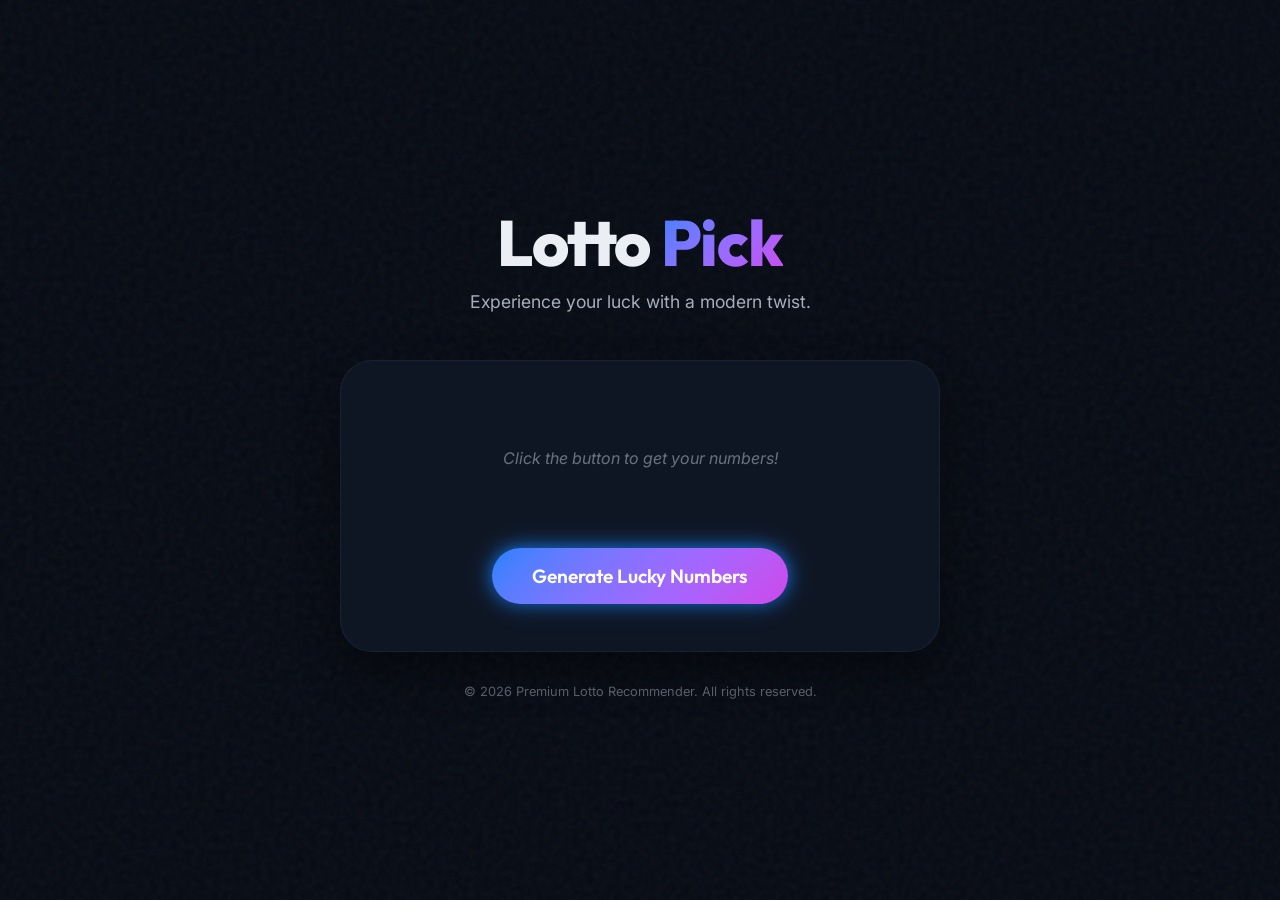
==== index.html @ a2f3691b "feat: implement premium lotto recommender with modern UI and web components" ====
<!DOCTYPE html>
<html lang="en">
<head>
  <meta charset="UTF-8">
  <meta name="viewport" content="width=device-width, initial-scale=1.0">
  <title>Premium Lotto Recommender</title>
  <link rel="stylesheet" href="style.css">
  <link rel="preconnect" href="https://fonts.googleapis.com">
  <link rel="preconnect" href="https://fonts.gstatic.com" crossorigin>
  <link href="https://fonts.googleapis.com/css2?family=Inter:wght@400;700&family=Outfit:wght@600;800&display=swap" rel="stylesheet">
</head>
<body>
  <div class="background-texture"></div>
  <main class="container">
    <header>
      <h1>Lotto <span class="highlight">Pick</span></h1>
      <p class="subtitle">Experience your luck with a modern twist.</p>
    </header>

    <section class="card">
      <div id="ball-display" class="ball-container">
        <!-- Lotto balls will be generated here -->
        <div class="placeholder">Click the button to get your numbers!</div>
      </div>
      
      <div class="actions">
        <button id="generate-btn" class="glow-button">Generate Lucky Numbers</button>
      </div>
    </section>

    <footer>
      <p>&copy; 2026 Premium Lotto Recommender. All rights reserved.</p>
    </footer>
  </main>
  <script type="module" src="main.js"></script>
</body>
</html>
---- style.css ----
:root {
  --primary-color: oklch(0.65 0.25 260);
  --secondary-color: oklch(0.65 0.25 320);
  --accent-color: oklch(0.85 0.15 150);
  --bg-color: oklch(0.15 0.02 260);
  --card-bg: oklch(0.2 0.03 260);
  --text-primary: oklch(0.95 0.01 260);
  --text-secondary: oklch(0.75 0.02 260);
  --shadow-color: rgba(0, 0, 0, 0.4);
  --font-main: 'Inter', system-ui, sans-serif;
  --font-heading: 'Outfit', sans-serif;
}

* {
  box-sizing: border-box;
  margin: 0;
  padding: 0;
}

body {
  font-family: var(--font-main);
  background-color: var(--bg-color);
  color: var(--text-primary);
  min-height: 100vh;
  display: flex;
  justify-content: center;
  align-items: center;
  overflow-x: hidden;
  position: relative;
}

.background-texture {
  position: fixed;
  top: 0;
  left: 0;
  width: 100%;
  height: 100%;
  z-index: -1;
  opacity: 0.05;
  background-image: url("data:image/svg+xml,%3Csvg viewBox='0 0 200 200' xmlns='http://www.w3.org/2000/svg'%3E%3Cfilter id='noiseFilter'%3E%3CfeTurbulence type='fractalNoise' baseFrequency='0.65' numOctaves='3' stitchTiles='stitch'/%3E%3C/filter%3E%3Crect width='100%25' height='100%25' filter='url(%23noiseFilter)'/%3E%3C/svg%3E");
  pointer-events: none;
}

.container {
  max-width: 600px;
  width: 90%;
  text-align: center;
  z-index: 1;
  padding: 2rem 0;
}

header h1 {
  font-family: var(--font-heading);
  font-size: clamp(2.5rem, 8vw, 4rem);
  font-weight: 800;
  margin-bottom: 0.5rem;
  letter-spacing: -0.02em;
}

header .highlight {
  background: linear-gradient(135deg, var(--primary-color), var(--secondary-color));
  -webkit-background-clip: text;
  -webkit-text-fill-color: transparent;
}

.subtitle {
  color: var(--text-secondary);
  font-size: 1.1rem;
  margin-bottom: 3rem;
}

.card {
  background-color: var(--card-bg);
  border-radius: 2rem;
  padding: 3rem 2rem;
  box-shadow: 0 20px 40px var(--shadow-color), 
              0 0 0 1px rgba(255, 255, 255, 0.05) inset;
  transition: transform 0.3s ease;
  margin-bottom: 2rem;
}

.card:hover {
  transform: translateY(-5px);
}

.ball-container {
  display: flex;
  flex-wrap: wrap;
  justify-content: center;
  gap: 1rem;
  min-height: 100px;
  align-items: center;
  margin-bottom: 2.5rem;
}

.placeholder {
  color: var(--text-secondary);
  font-style: italic;
  opacity: 0.6;
}

.glow-button {
  background: linear-gradient(135deg, var(--primary-color), var(--secondary-color));
  color: white;
  border: none;
  padding: 1rem 2.5rem;
  font-family: var(--font-heading);
  font-size: 1.2rem;
  font-weight: 600;
  border-radius: 100px;
  cursor: pointer;
  transition: all 0.3s cubic-bezier(0.175, 0.885, 0.32, 1.275);
  box-shadow: 0 10px 20px rgba(0, 0, 0, 0.2),
              0 0 20px var(--primary-color);
  position: relative;
  overflow: hidden;
}

.glow-button:hover {
  transform: scale(1.05);
  box-shadow: 0 15px 30px rgba(0, 0, 0, 0.3),
              0 0 30px var(--secondary-color);
}

.glow-button:active {
  transform: scale(0.95);
}

footer {
  font-size: 0.8rem;
  color: var(--text-secondary);
  opacity: 0.5;
}

/* Container query example */
@container (min-width: 400px) {
  .ball-container {
    gap: 1.5rem;
  }
}

/* Responsive adjustments */
@media (max-width: 480px) {
  .card {
    padding: 2rem 1rem;
  }
  
  .glow-button {
    padding: 0.8rem 1.5rem;
    font-size: 1rem;
  }
}
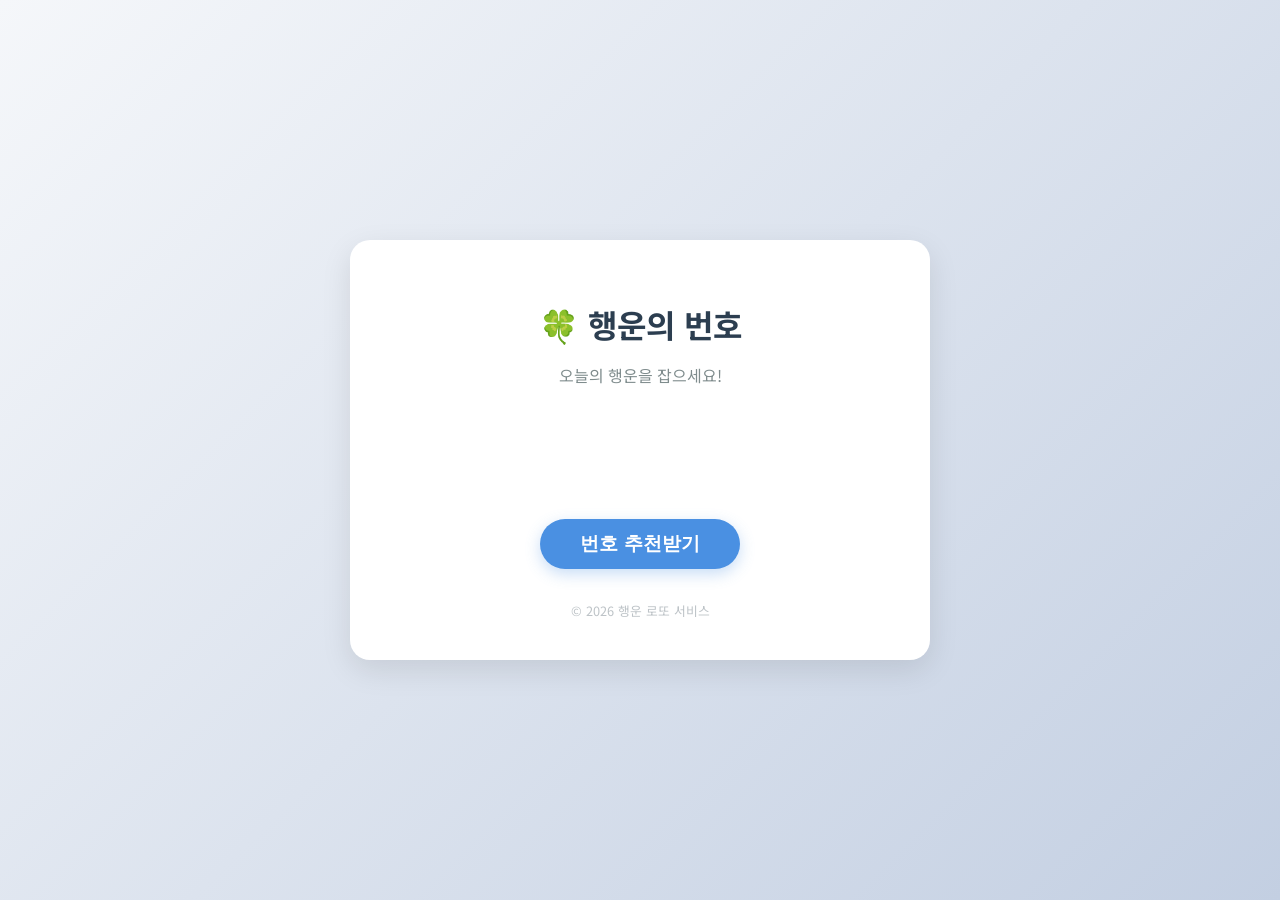
==== commit 492354bc: "Initial commit: Lotto number generator website" ====
--- a/index.html
+++ b/index.html
@@ -1,37 +1,206 @@
 <!DOCTYPE html>
-<html lang="en">
+<html lang="ko">
 <head>
-  <meta charset="UTF-8">
-  <meta name="viewport" content="width=device-width, initial-scale=1.0">
-  <title>Premium Lotto Recommender</title>
-  <link rel="stylesheet" href="style.css">
-  <link rel="preconnect" href="https://fonts.googleapis.com">
-  <link rel="preconnect" href="https://fonts.gstatic.com" crossorigin>
-  <link href="https://fonts.googleapis.com/css2?family=Inter:wght@400;700&family=Outfit:wght@600;800&display=swap" rel="stylesheet">
+    <meta charset="UTF-8">
+    <meta name="viewport" content="width=device-width, initial-scale=1.0">
+    <title>행운의 로또 번호 추천</title>
+    <style>
+        @import url('https://fonts.googleapis.com/css2?family=Noto+Sans+KR:wght@400;700&display=swap');
+
+        :root {
+            --primary-color: #4a90e2;
+            --bg-gradient: linear-gradient(135deg, #f5f7fa 0%, #c3cfe2 100%);
+            --ball-shadow: 0 4px 10px rgba(0,0,0,0.2);
+        }
+
+        body {
+            font-family: 'Noto Sans KR', sans-serif;
+            background: var(--bg-gradient);
+            min-height: 100vh;
+            display: flex;
+            justify-content: center;
+            align-items: center;
+            margin: 0;
+            color: #333;
+        }
+
+        .container {
+            background: white;
+            padding: 2.5rem;
+            border-radius: 20px;
+            box-shadow: 0 10px 30px rgba(0,0,0,0.1);
+            text-align: center;
+            max-width: 500px;
+            width: 90%;
+        }
+
+        h1 {
+            margin-bottom: 0.5rem;
+            color: #2c3e50;
+        }
+
+        p {
+            color: #7f8c8d;
+            margin-bottom: 2rem;
+        }
+
+        #result {
+            display: flex;
+            flex-direction: column;
+            gap: 20px;
+            margin-bottom: 2.5rem;
+            min-height: 60px;
+        }
+
+        .set-row {
+            display: flex;
+            justify-content: center;
+            gap: 10px;
+            padding: 10px;
+            background: #f8f9fa;
+            border-radius: 15px;
+            animation: slideIn 0.5s ease-out forwards;
+            opacity: 0;
+            transform: translateY(10px);
+        }
+
+        @keyframes slideIn {
+            to {
+                opacity: 1;
+                transform: translateY(0);
+            }
+        }
+
+        .ball {
+            width: 45px;
+            height: 45px;
+            border-radius: 50%;
+            display: flex;
+            justify-content: center;
+            align-items: center;
+            font-weight: bold;
+            font-size: 1.1rem;
+            color: white;
+            text-shadow: 1px 1px 2px rgba(0,0,0,0.3);
+            box-shadow: var(--ball-shadow);
+            animation: popIn 0.5s cubic-bezier(0.175, 0.885, 0.32, 1.275) forwards;
+            opacity: 0;
+            transform: scale(0.5);
+        }
+
+        @keyframes popIn {
+            to {
+                opacity: 1;
+                transform: scale(1);
+            }
+        }
+
+        /* 로또 공 색상 규칙 */
+        .color-yellow { background: #fbc400; } /* 1-10 */
+        .color-blue   { background: #69c8f2; } /* 11-20 */
+        .color-red    { background: #ff7272; } /* 21-30 */
+        .color-grey   { background: #aaaaaa; } /* 31-40 */
+        .color-green  { background: #b0d840; } /* 41-45 */
+
+        button {
+            background: var(--primary-color);
+            color: white;
+            border: none;
+            padding: 12px 40px;
+            font-size: 1.2rem;
+            font-weight: bold;
+            border-radius: 30px;
+            cursor: pointer;
+            transition: all 0.3s ease;
+            box-shadow: 0 5px 15px rgba(74, 144, 226, 0.3);
+        }
+
+        button:hover {
+            background: #357abd;
+            transform: translateY(-2px);
+            box-shadow: 0 8px 20px rgba(74, 144, 226, 0.4);
+        }
+
+        button:active {
+            transform: translateY(0);
+        }
+
+        .footer {
+            margin-top: 2rem;
+            font-size: 0.8rem;
+            color: #bdc3c7;
+        }
+    </style>
 </head>
 <body>
-  <div class="background-texture"></div>
-  <main class="container">
-    <header>
-      <h1>Lotto <span class="highlight">Pick</span></h1>
-      <p class="subtitle">Experience your luck with a modern twist.</p>
-    </header>
-
-    <section class="card">
-      <div id="ball-display" class="ball-container">
-        <!-- Lotto balls will be generated here -->
-        <div class="placeholder">Click the button to get your numbers!</div>
-      </div>
-      
-      <div class="actions">
-        <button id="generate-btn" class="glow-button">Generate Lucky Numbers</button>
-      </div>
-    </section>
-
-    <footer>
-      <p>&copy; 2026 Premium Lotto Recommender. All rights reserved.</p>
-    </footer>
-  </main>
-  <script type="module" src="main.js"></script>
+
+    <div class="container">
+        <h1>🍀 행운의 번호</h1>
+        <p>오늘의 행운을 잡으세요!</p>
+        
+        <div id="result">
+            <!-- 번호 공들이 여기에 생성됩니다 -->
+        </div>
+
+        <button id="generateBtn">번호 추천받기</button>
+
+        <div class="footer">
+            © 2026 행운 로또 서비스
+        </div>
+    </div>
+
+    <script>
+        const resultContainer = document.getElementById('result');
+        const generateBtn = document.getElementById('generateBtn');
+
+        function getBallColorClass(num) {
+            if (num <= 10) return 'color-yellow';
+            if (num <= 20) return 'color-blue';
+            if (num <= 30) return 'color-red';
+            if (num <= 40) return 'color-grey';
+            return 'color-green';
+        }
+
+        function generateSingleSet() {
+            const numbers = [];
+            while (numbers.length < 6) {
+                const randomNum = Math.floor(Math.random() * 45) + 1;
+                if (!numbers.includes(randomNum)) {
+                    numbers.push(randomNum);
+                }
+            }
+            return numbers.sort((a, b) => a - b);
+        }
+
+        function generateLottoNumbers() {
+            // 결과 영역 초기화
+            resultContainer.innerHTML = '';
+
+            for (let i = 0; i < 5; i++) {
+                const numbers = generateSingleSet();
+                const setRow = document.createElement('div');
+                setRow.className = 'set-row';
+                setRow.style.animationDelay = `${i * 0.15}s`;
+
+                numbers.forEach((num, ballIndex) => {
+                    const ball = document.createElement('div');
+                    ball.className = `ball ${getBallColorClass(num)}`;
+                    ball.textContent = num;
+                    
+                    // 세트별, 공별 순차적 애니메이션 지연 시간 설정
+                    ball.style.animationDelay = `${(i * 0.15) + (ballIndex * 0.05)}s`;
+                    
+                    setRow.appendChild(ball);
+                });
+
+                resultContainer.appendChild(setRow);
+            }
+        }
+
+        generateBtn.addEventListener('click', generateLottoNumbers);
+
+        // 초기 화면에 빈 공 또는 안내 표시 대신 바로 하나 생성해줄 수 있음 (선택 사항)
+        // generateLottoNumbers();
+    </script>
 </body>
 </html>
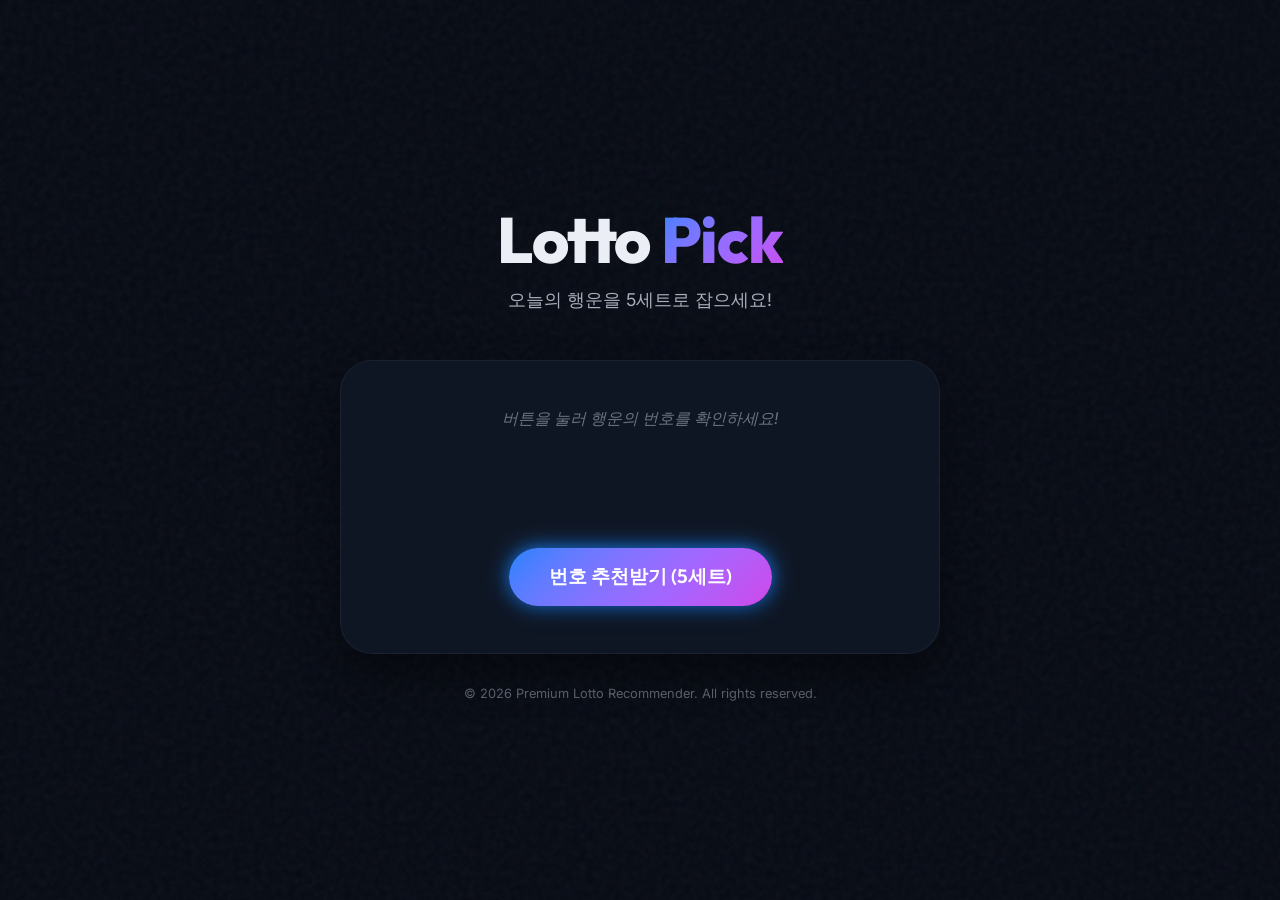
==== commit 3d1540d3: "Refactor to separate files and integrate 5-set lotto feature with premium UI" ====
--- a/index.html
+++ b/index.html
@@ -3,204 +3,34 @@
 <head>
     <meta charset="UTF-8">
     <meta name="viewport" content="width=device-width, initial-scale=1.0">
-    <title>행운의 로또 번호 추천</title>
-    <style>
-        @import url('https://fonts.googleapis.com/css2?family=Noto+Sans+KR:wght@400;700&display=swap');
-
-        :root {
-            --primary-color: #4a90e2;
-            --bg-gradient: linear-gradient(135deg, #f5f7fa 0%, #c3cfe2 100%);
-            --ball-shadow: 0 4px 10px rgba(0,0,0,0.2);
-        }
-
-        body {
-            font-family: 'Noto Sans KR', sans-serif;
-            background: var(--bg-gradient);
-            min-height: 100vh;
-            display: flex;
-            justify-content: center;
-            align-items: center;
-            margin: 0;
-            color: #333;
-        }
-
-        .container {
-            background: white;
-            padding: 2.5rem;
-            border-radius: 20px;
-            box-shadow: 0 10px 30px rgba(0,0,0,0.1);
-            text-align: center;
-            max-width: 500px;
-            width: 90%;
-        }
-
-        h1 {
-            margin-bottom: 0.5rem;
-            color: #2c3e50;
-        }
-
-        p {
-            color: #7f8c8d;
-            margin-bottom: 2rem;
-        }
-
-        #result {
-            display: flex;
-            flex-direction: column;
-            gap: 20px;
-            margin-bottom: 2.5rem;
-            min-height: 60px;
-        }
-
-        .set-row {
-            display: flex;
-            justify-content: center;
-            gap: 10px;
-            padding: 10px;
-            background: #f8f9fa;
-            border-radius: 15px;
-            animation: slideIn 0.5s ease-out forwards;
-            opacity: 0;
-            transform: translateY(10px);
-        }
-
-        @keyframes slideIn {
-            to {
-                opacity: 1;
-                transform: translateY(0);
-            }
-        }
-
-        .ball {
-            width: 45px;
-            height: 45px;
-            border-radius: 50%;
-            display: flex;
-            justify-content: center;
-            align-items: center;
-            font-weight: bold;
-            font-size: 1.1rem;
-            color: white;
-            text-shadow: 1px 1px 2px rgba(0,0,0,0.3);
-            box-shadow: var(--ball-shadow);
-            animation: popIn 0.5s cubic-bezier(0.175, 0.885, 0.32, 1.275) forwards;
-            opacity: 0;
-            transform: scale(0.5);
-        }
-
-        @keyframes popIn {
-            to {
-                opacity: 1;
-                transform: scale(1);
-            }
-        }
-
-        /* 로또 공 색상 규칙 */
-        .color-yellow { background: #fbc400; } /* 1-10 */
-        .color-blue   { background: #69c8f2; } /* 11-20 */
-        .color-red    { background: #ff7272; } /* 21-30 */
-        .color-grey   { background: #aaaaaa; } /* 31-40 */
-        .color-green  { background: #b0d840; } /* 41-45 */
-
-        button {
-            background: var(--primary-color);
-            color: white;
-            border: none;
-            padding: 12px 40px;
-            font-size: 1.2rem;
-            font-weight: bold;
-            border-radius: 30px;
-            cursor: pointer;
-            transition: all 0.3s ease;
-            box-shadow: 0 5px 15px rgba(74, 144, 226, 0.3);
-        }
-
-        button:hover {
-            background: #357abd;
-            transform: translateY(-2px);
-            box-shadow: 0 8px 20px rgba(74, 144, 226, 0.4);
-        }
-
-        button:active {
-            transform: translateY(0);
-        }
-
-        .footer {
-            margin-top: 2rem;
-            font-size: 0.8rem;
-            color: #bdc3c7;
-        }
-    </style>
+    <title>Premium Lotto Pick - 행운의 5세트</title>
+    <link rel="stylesheet" href="style.css">
+    <link rel="preconnect" href="https://fonts.googleapis.com">
+    <link rel="preconnect" href="https://fonts.gstatic.com" crossorigin>
+    <link href="https://fonts.googleapis.com/css2?family=Inter:wght@400;700&family=Outfit:wght@600;800&display=swap" rel="stylesheet">
 </head>
 <body>
+    <div class="background-texture"></div>
+    <main class="container">
+        <header>
+            <h1>Lotto <span class="highlight">Pick</span></h1>
+            <p class="subtitle">오늘의 행운을 5세트로 잡으세요!</p>
+        </header>
 
-    <div class="container">
-        <h1>🍀 행운의 번호</h1>
-        <p>오늘의 행운을 잡으세요!</p>
-        
-        <div id="result">
-            <!-- 번호 공들이 여기에 생성됩니다 -->
-        </div>
+        <section class="card">
+            <div id="ball-display" class="ball-container">
+                <div class="placeholder">버튼을 눌러 행운의 번호를 확인하세요!</div>
+            </div>
+            
+            <div class="actions">
+                <button id="generate-btn" class="glow-button">번호 추천받기 (5세트)</button>
+            </div>
+        </section>
 
-        <button id="generateBtn">번호 추천받기</button>
-
-        <div class="footer">
-            © 2026 행운 로또 서비스
-        </div>
-    </div>
-
-    <script>
-        const resultContainer = document.getElementById('result');
-        const generateBtn = document.getElementById('generateBtn');
-
-        function getBallColorClass(num) {
-            if (num <= 10) return 'color-yellow';
-            if (num <= 20) return 'color-blue';
-            if (num <= 30) return 'color-red';
-            if (num <= 40) return 'color-grey';
-            return 'color-green';
-        }
-
-        function generateSingleSet() {
-            const numbers = [];
-            while (numbers.length < 6) {
-                const randomNum = Math.floor(Math.random() * 45) + 1;
-                if (!numbers.includes(randomNum)) {
-                    numbers.push(randomNum);
-                }
-            }
-            return numbers.sort((a, b) => a - b);
-        }
-
-        function generateLottoNumbers() {
-            // 결과 영역 초기화
-            resultContainer.innerHTML = '';
-
-            for (let i = 0; i < 5; i++) {
-                const numbers = generateSingleSet();
-                const setRow = document.createElement('div');
-                setRow.className = 'set-row';
-                setRow.style.animationDelay = `${i * 0.15}s`;
-
-                numbers.forEach((num, ballIndex) => {
-                    const ball = document.createElement('div');
-                    ball.className = `ball ${getBallColorClass(num)}`;
-                    ball.textContent = num;
-                    
-                    // 세트별, 공별 순차적 애니메이션 지연 시간 설정
-                    ball.style.animationDelay = `${(i * 0.15) + (ballIndex * 0.05)}s`;
-                    
-                    setRow.appendChild(ball);
-                });
-
-                resultContainer.appendChild(setRow);
-            }
-        }
-
-        generateBtn.addEventListener('click', generateLottoNumbers);
-
-        // 초기 화면에 빈 공 또는 안내 표시 대신 바로 하나 생성해줄 수 있음 (선택 사항)
-        // generateLottoNumbers();
-    </script>
+        <footer>
+            <p>&copy; 2026 Premium Lotto Recommender. All rights reserved.</p>
+        </footer>
+    </main>
+    <script type="module" src="main.js"></script>
 </body>
 </html>
--- a/style.css
+++ b/style.css
@@ -0,0 +1,174 @@
+:root {
+  --primary-color: oklch(0.65 0.25 260);
+  --secondary-color: oklch(0.65 0.25 320);
+  --accent-color: oklch(0.85 0.15 150);
+  --bg-color: oklch(0.15 0.02 260);
+  --card-bg: oklch(0.2 0.03 260);
+  --text-primary: oklch(0.95 0.01 260);
+  --text-secondary: oklch(0.75 0.02 260);
+  --shadow-color: rgba(0, 0, 0, 0.4);
+  --font-main: 'Inter', system-ui, sans-serif;
+  --font-heading: 'Outfit', sans-serif;
+}
+
+* {
+  box-sizing: border-box;
+  margin: 0;
+  padding: 0;
+}
+
+body {
+  font-family: var(--font-main);
+  background-color: var(--bg-color);
+  color: var(--text-primary);
+  min-height: 100vh;
+  display: flex;
+  justify-content: center;
+  align-items: center;
+  overflow-x: hidden;
+  position: relative;
+}
+
+.background-texture {
+  position: fixed;
+  top: 0;
+  left: 0;
+  width: 100%;
+  height: 100%;
+  z-index: -1;
+  opacity: 0.05;
+  background-image: url("data:image/svg+xml,%3Csvg viewBox='0 0 200 200' xmlns='http://www.w3.org/2000/svg'%3E%3Cfilter id='noiseFilter'%3E%3CfeTurbulence type='fractalNoise' baseFrequency='0.65' numOctaves='3' stitchTiles='stitch'/%3E%3C/filter%3E%3Crect width='100%25' height='100%25' filter='url(%23noiseFilter)'/%3E%3C/svg%3E");
+  pointer-events: none;
+}
+
+.container {
+  max-width: 600px;
+  width: 90%;
+  text-align: center;
+  z-index: 1;
+  padding: 2rem 0;
+}
+
+header h1 {
+  font-family: var(--font-heading);
+  font-size: clamp(2.5rem, 8vw, 4rem);
+  font-weight: 800;
+  margin-bottom: 0.5rem;
+  letter-spacing: -0.02em;
+}
+
+header .highlight {
+  background: linear-gradient(135deg, var(--primary-color), var(--secondary-color));
+  -webkit-background-clip: text;
+  -webkit-text-fill-color: transparent;
+}
+
+.subtitle {
+  color: var(--text-secondary);
+  font-size: 1.1rem;
+  margin-bottom: 3rem;
+}
+
+.card {
+  background-color: var(--card-bg);
+  border-radius: 2rem;
+  padding: 3rem 2rem;
+  box-shadow: 0 20px 40px var(--shadow-color), 
+              0 0 0 1px rgba(255, 255, 255, 0.05) inset;
+  transition: transform 0.3s ease;
+  margin-bottom: 2rem;
+}
+
+.card:hover {
+  transform: translateY(-5px);
+}
+
+.ball-container {
+  display: flex;
+  flex-direction: column;
+  gap: 1.5rem;
+  min-height: 100px;
+  align-items: center;
+  margin-bottom: 2.5rem;
+}
+
+.set-row {
+  display: flex;
+  justify-content: center;
+  gap: 0.8rem;
+  flex-wrap: wrap;
+  width: 100%;
+  padding: 1rem;
+  background: rgba(255, 255, 255, 0.03);
+  border-radius: 1rem;
+  animation: slideUp 0.6s cubic-bezier(0.23, 1, 0.32, 1) forwards;
+}
+
+@keyframes slideUp {
+  from {
+    opacity: 0;
+    transform: translateY(20px);
+  }
+  to {
+    opacity: 1;
+    transform: translateY(0);
+  }
+}
+
+.placeholder {
+  color: var(--text-secondary);
+  font-style: italic;
+  opacity: 0.6;
+}
+
+.glow-button {
+  background: linear-gradient(135deg, var(--primary-color), var(--secondary-color));
+  color: white;
+  border: none;
+  padding: 1rem 2.5rem;
+  font-family: var(--font-heading);
+  font-size: 1.2rem;
+  font-weight: 600;
+  border-radius: 100px;
+  cursor: pointer;
+  transition: all 0.3s cubic-bezier(0.175, 0.885, 0.32, 1.275);
+  box-shadow: 0 10px 20px rgba(0, 0, 0, 0.2),
+              0 0 20px var(--primary-color);
+  position: relative;
+  overflow: hidden;
+}
+
+.glow-button:hover {
+  transform: scale(1.05);
+  box-shadow: 0 15px 30px rgba(0, 0, 0, 0.3),
+              0 0 30px var(--secondary-color);
+}
+
+.glow-button:active {
+  transform: scale(0.95);
+}
+
+footer {
+  font-size: 0.8rem;
+  color: var(--text-secondary);
+  opacity: 0.5;
+}
+
+/* Container query example */
+@container (min-width: 400px) {
+  .ball-container {
+    gap: 1.5rem;
+  }
+}
+
+/* Responsive adjustments */
+@media (max-width: 480px) {
+  .card {
+    padding: 2rem 1rem;
+  }
+  
+  .glow-button {
+    padding: 0.8rem 1.5rem;
+    font-size: 1rem;
+  }
+}
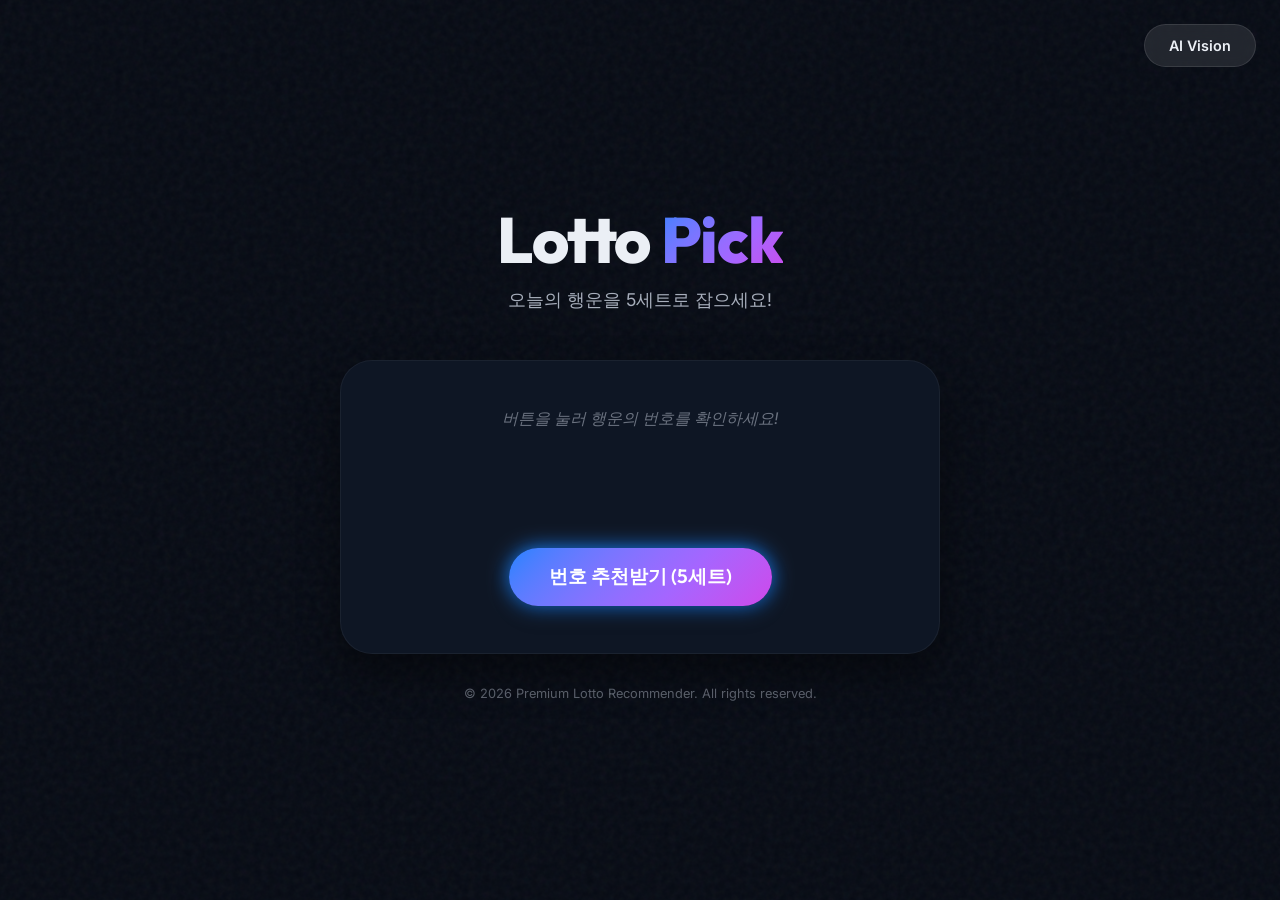
==== commit e685281a: "feat: Teachable Machine 기반 프리미엄 AI 사물 인식기 추가 및 통합" ====
--- a/index.html
+++ b/index.html
@@ -11,6 +11,7 @@
 </head>
 <body>
     <div class="background-texture"></div>
+    <a href="ai_vision.html" class="nav-link">AI Vision</a>
     <main class="container">
         <header>
             <h1>Lotto <span class="highlight">Pick</span></h1>
--- a/style.css
+++ b/style.css
@@ -161,14 +161,165 @@
   }
 }
 
-/* Responsive adjustments */
-@media (max-width: 480px) {
-  .card {
-    padding: 2rem 1rem;
-  }
-  
-  .glow-button {
-    padding: 0.8rem 1.5rem;
-    font-size: 1rem;
-  }
-}
+/* AI Vision Specific Styles */
+.vision-container {
+  max-width: 800px;
+  width: 95%;
+  text-align: center;
+  z-index: 1;
+  padding: 2rem 0;
+}
+
+.webcam-card {
+  position: relative;
+  background-color: var(--card-bg);
+  border-radius: 2rem;
+  padding: 1rem;
+  box-shadow: 0 20px 40px var(--shadow-color), 
+              0 0 0 1px rgba(255, 255, 255, 0.05) inset;
+  margin-bottom: 2rem;
+  overflow: hidden;
+  aspect-ratio: 4/3;
+  display: flex;
+  justify-content: center;
+  align-items: center;
+}
+
+#webcam-container {
+  width: 100%;
+  height: 100%;
+  border-radius: 1.5rem;
+  overflow: hidden;
+  background: #000;
+  position: relative;
+}
+
+#webcam-container canvas {
+  width: 100% !important;
+  height: 100% !important;
+  object-fit: cover;
+}
+
+.scan-line {
+  position: absolute;
+  top: 0;
+  left: 0;
+  width: 100%;
+  height: 2px;
+  background: linear-gradient(90deg, transparent, var(--accent-color), transparent);
+  box-shadow: 0 0 15px var(--accent-color);
+  z-index: 2;
+  animation: scan 3s linear infinite;
+  pointer-events: none;
+}
+
+@keyframes scan {
+  0% { top: 0; opacity: 0; }
+  10% { opacity: 1; }
+  90% { opacity: 1; }
+  100% { top: 100%; opacity: 0; }
+}
+
+.label-container {
+  display: grid;
+  grid-template-columns: repeat(auto-fit, minmax(200px, 1fr));
+  gap: 1rem;
+  width: 100%;
+}
+
+.result-item {
+  background: rgba(255, 255, 255, 0.05);
+  padding: 1rem;
+  border-radius: 1rem;
+  text-align: left;
+  border: 1px solid rgba(255, 255, 255, 0.1);
+  transition: all 0.3s ease;
+}
+
+.result-item.active {
+  background: rgba(255, 255, 255, 0.1);
+  border-color: var(--primary-color);
+  box-shadow: 0 0 15px rgba(var(--primary-color), 0.3);
+}
+
+.result-header {
+  display: flex;
+  justify-content: space-between;
+  margin-bottom: 0.5rem;
+}
+
+.result-name {
+  font-weight: 600;
+  color: var(--text-primary);
+}
+
+.result-value {
+  color: var(--accent-color);
+  font-family: monospace;
+}
+
+.progress-bar-bg {
+  width: 100%;
+  height: 8px;
+  background: rgba(0, 0, 0, 0.3);
+  border-radius: 4px;
+  overflow: hidden;
+}
+
+.progress-bar-fill {
+  height: 100%;
+  background: linear-gradient(90deg, var(--primary-color), var(--secondary-color));
+  width: 0%;
+  transition: width 0.2s ease-out;
+}
+
+.nav-link {
+  position: fixed;
+  top: 1.5rem;
+  right: 1.5rem;
+  z-index: 10;
+  background: rgba(255, 255, 255, 0.1);
+  backdrop-filter: blur(10px);
+  padding: 0.75rem 1.5rem;
+  border-radius: 100px;
+  color: var(--text-primary);
+  text-decoration: none;
+  font-weight: 600;
+  font-size: 0.9rem;
+  border: 1px solid rgba(255, 255, 255, 0.1);
+  transition: all 0.3s ease;
+}
+
+.nav-link:hover {
+  background: rgba(255, 255, 255, 0.2);
+  transform: translateY(-2px);
+}
+
+.loading-overlay {
+  position: absolute;
+  top: 0;
+  left: 0;
+  width: 100%;
+  height: 100%;
+  background: var(--card-bg);
+  display: flex;
+  flex-direction: column;
+  justify-content: center;
+  align-items: center;
+  z-index: 5;
+  transition: opacity 0.5s ease;
+}
+
+.spinner {
+  width: 40px;
+  height: 40px;
+  border: 4px solid rgba(255, 255, 255, 0.1);
+  border-left-color: var(--primary-color);
+  border-radius: 50%;
+  animation: spin 1s linear infinite;
+  margin-bottom: 1rem;
+}
+
+@keyframes spin {
+  to { transform: rotate(360deg); }
+}
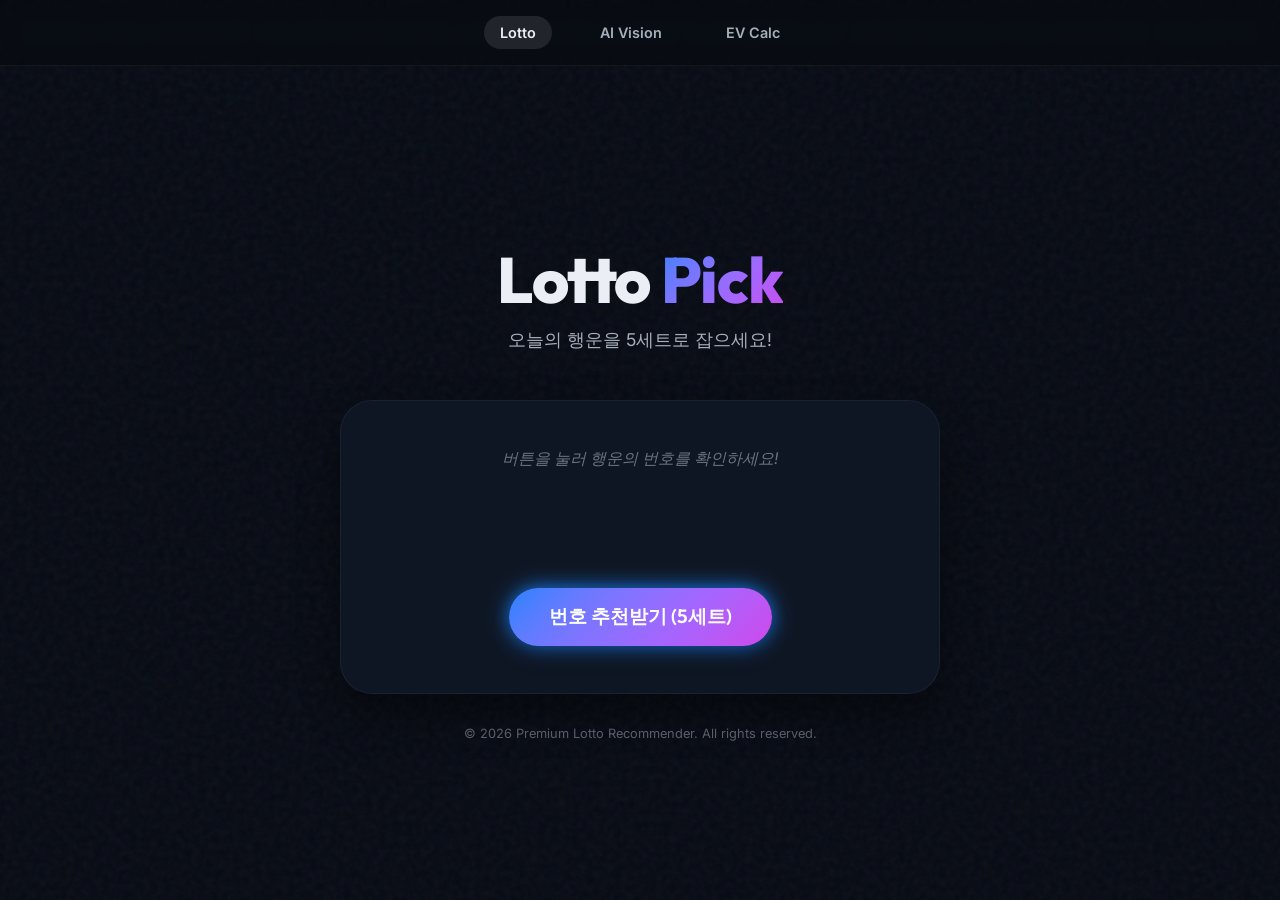
==== commit f8911e72: "feat: 전기차 충전 계산기 추가 및 전체 네비게이션 통합" ====
--- a/index.html
+++ b/index.html
@@ -11,7 +11,13 @@
 </head>
 <body>
     <div class="background-texture"></div>
-    <a href="ai_vision.html" class="nav-link">AI Vision</a>
+    
+    <nav class="top-nav">
+        <a href="index.html" class="nav-link-item active">Lotto</a>
+        <a href="ai_vision.html" class="nav-link-item">AI Vision</a>
+        <a href="ev_calculator.html" class="nav-link-item">EV Calc</a>
+    </nav>
+
     <main class="container">
         <header>
             <h1>Lotto <span class="highlight">Pick</span></h1>
--- a/style.css
+++ b/style.css
@@ -47,6 +47,7 @@
   text-align: center;
   z-index: 1;
   padding: 2rem 0;
+  margin-top: 80px;
 }
 
 header h1 {
@@ -175,7 +176,7 @@
   background-color: var(--card-bg);
   border-radius: 2rem;
   padding: 1rem;
-  box-shadow: 0 20px 40px var(--shadow-color), 
+  box-shadow: 0 20px 40px var(--shadow-color),
               0 0 0 1px rgba(255, 255, 255, 0.05) inset;
   margin-bottom: 2rem;
   overflow: hidden;
@@ -185,11 +186,78 @@
   align-items: center;
 }
 
+.setup-actions {
+  display: flex;
+  flex-direction: column;
+  align-items: center;
+  gap: 1rem;
+}
+
+.divider {
+  display: flex;
+  align-items: center;
+  width: 100%;
+  max-width: 200px;
+  color: var(--text-secondary);
+  font-size: 0.8rem;
+  opacity: 0.5;
+}
+
+.divider::before,
+.divider::after {
+  content: "";
+  flex: 1;
+  height: 1px;
+  background: var(--text-secondary);
+  margin: 0 10px;
+}
+
+.outline-btn {
+  background: transparent;
+  color: var(--text-primary);
+  border: 1px solid var(--primary-color);
+  padding: 0.8rem 2rem;
+  font-family: var(--font-heading);
+  font-size: 1rem;
+  font-weight: 600;
+  border-radius: 100px;
+  cursor: pointer;
+  transition: all 0.3s ease;
+  display: inline-block;
+}
+
+.outline-btn:hover {
+  background: rgba(var(--primary-color), 0.1);
+  box-shadow: 0 0 15px var(--primary-color);
+  transform: translateY(-2px);
+}
+
+#webcam-container img {
+  max-width: 100%;
+  max-height: 100%;
+  object-fit: contain;
+  border-radius: 1rem;
+}
+
+.setup-icon {
+  font-size: 4rem;
+  margin-bottom: 1.5rem;
+  filter: drop-shadow(0 0 15px var(--primary-color));
+}
+
+.setup-hint {
+  margin-top: 1rem;
+  font-size: 0.9rem;
+  color: var(--text-secondary);
+  opacity: 0.8;
+}
+
 #webcam-container {
   width: 100%;
   height: 100%;
-  border-radius: 1.5rem;
-  overflow: hidden;
+  display: flex;
+  justify-content: center;
+  align-items: center;
   background: #000;
   position: relative;
 }
@@ -211,6 +279,211 @@
   z-index: 2;
   animation: scan 3s linear infinite;
   pointer-events: none;
+}
+
+/* Top Navigation */
+.top-nav {
+  position: fixed;
+  top: 0;
+  left: 0;
+  width: 100%;
+  padding: 1rem 2rem;
+  background: rgba(0, 0, 0, 0.2);
+  backdrop-filter: blur(10px);
+  display: flex;
+  justify-content: center;
+  gap: 2rem;
+  z-index: 100;
+  border-bottom: 1px solid rgba(255, 255, 255, 0.05);
+}
+
+.nav-link-item {
+  color: var(--text-secondary);
+  text-decoration: none;
+  font-weight: 600;
+  font-size: 0.9rem;
+  transition: all 0.3s ease;
+  padding: 0.5rem 1rem;
+  border-radius: 100px;
+}
+
+.nav-link-item:hover, .nav-link-item.active {
+  color: var(--text-primary);
+  background: rgba(255, 255, 255, 0.1);
+}
+
+/* EV Calculator Specific Styles */
+.calculator-container {
+  max-width: 1000px;
+  margin-top: 80px;
+}
+
+.calc-grid {
+  display: grid;
+  grid-template-columns: 1.2fr 1fr;
+  gap: 2rem;
+  margin-bottom: 3rem;
+}
+
+@media (max-width: 768px) {
+  .calc-grid {
+    grid-template-columns: 1fr;
+  }
+}
+
+.input-group {
+  margin-bottom: 1.5rem;
+  text-align: left;
+}
+
+.input-group label {
+  display: block;
+  font-size: 0.9rem;
+  color: var(--text-secondary);
+  margin-bottom: 0.5rem;
+  font-weight: 500;
+}
+
+.slider-with-input {
+  display: flex;
+  align-items: center;
+  gap: 1rem;
+}
+
+.slider-with-input input[type="range"] {
+  flex: 1;
+  accent-color: var(--primary-color);
+}
+
+.slider-with-input input[type="number"], 
+.input-group input[type="number"] {
+  width: 80px;
+  background: rgba(255, 255, 255, 0.05);
+  border: 1px solid rgba(255, 255, 255, 0.1);
+  color: var(--text-primary);
+  padding: 0.5rem;
+  border-radius: 8px;
+  font-family: var(--font-main);
+  text-align: center;
+}
+
+.input-group #charger-power-input,
+.input-group #electricity-rate-input {
+  width: 100%;
+}
+
+.preset-group {
+  display: flex;
+  gap: 0.5rem;
+  margin-bottom: 0.5rem;
+}
+
+.preset-btn {
+  flex: 1;
+  background: rgba(255, 255, 255, 0.05);
+  border: 1px solid rgba(255, 255, 255, 0.1);
+  color: var(--text-secondary);
+  padding: 0.5rem;
+  border-radius: 8px;
+  font-size: 0.8rem;
+  cursor: pointer;
+  transition: all 0.3s ease;
+}
+
+.preset-btn:hover {
+  background: rgba(255, 255, 255, 0.1);
+}
+
+.preset-btn.active {
+  background: var(--primary-color);
+  color: white;
+  border-color: var(--primary-color);
+}
+
+/* Battery Visual */
+.battery-visual {
+  display: flex;
+  align-items: center;
+  justify-content: center;
+  margin-bottom: 2rem;
+  padding: 2rem;
+}
+
+.battery-body {
+  width: 200px;
+  height: 100px;
+  border: 4px solid var(--text-secondary);
+  border-radius: 12px;
+  position: relative;
+  padding: 4px;
+  display: flex;
+  align-items: center;
+}
+
+.battery-tip {
+  width: 10px;
+  height: 40px;
+  background: var(--text-secondary);
+  border-radius: 0 4px 4px 0;
+}
+
+.battery-fill {
+  height: 100%;
+  background: linear-gradient(90deg, var(--primary-color), var(--secondary-color));
+  border-radius: 6px;
+  transition: width 0.5s cubic-bezier(0.4, 0, 0.2, 1);
+  width: 0%;
+}
+
+.battery-text {
+  position: absolute;
+  width: 100%;
+  text-align: center;
+  left: 0;
+  font-family: var(--font-heading);
+  font-weight: 800;
+  font-size: 1.5rem;
+  text-shadow: 0 2px 4px rgba(0, 0, 0, 0.5);
+}
+
+.result-stats {
+  display: flex;
+  flex-direction: column;
+  gap: 1rem;
+}
+
+.stat-item {
+  display: flex;
+  justify-content: space-between;
+  align-items: center;
+  padding: 1rem;
+  background: rgba(255, 255, 255, 0.03);
+  border-radius: 12px;
+}
+
+.stat-label {
+  font-size: 0.9rem;
+  color: var(--text-secondary);
+}
+
+.stat-value {
+  font-size: 1.1rem;
+  color: var(--text-primary);
+}
+
+.stat-value strong {
+  font-family: var(--font-heading);
+  font-size: 1.3rem;
+  color: var(--accent-color);
+}
+
+.highlight-stat {
+  background: rgba(var(--primary-color), 0.1);
+  border: 1px solid rgba(255, 255, 255, 0.05);
+}
+
+.highlight-stat .stat-value strong {
+  color: var(--text-primary);
 }
 
 @keyframes scan {
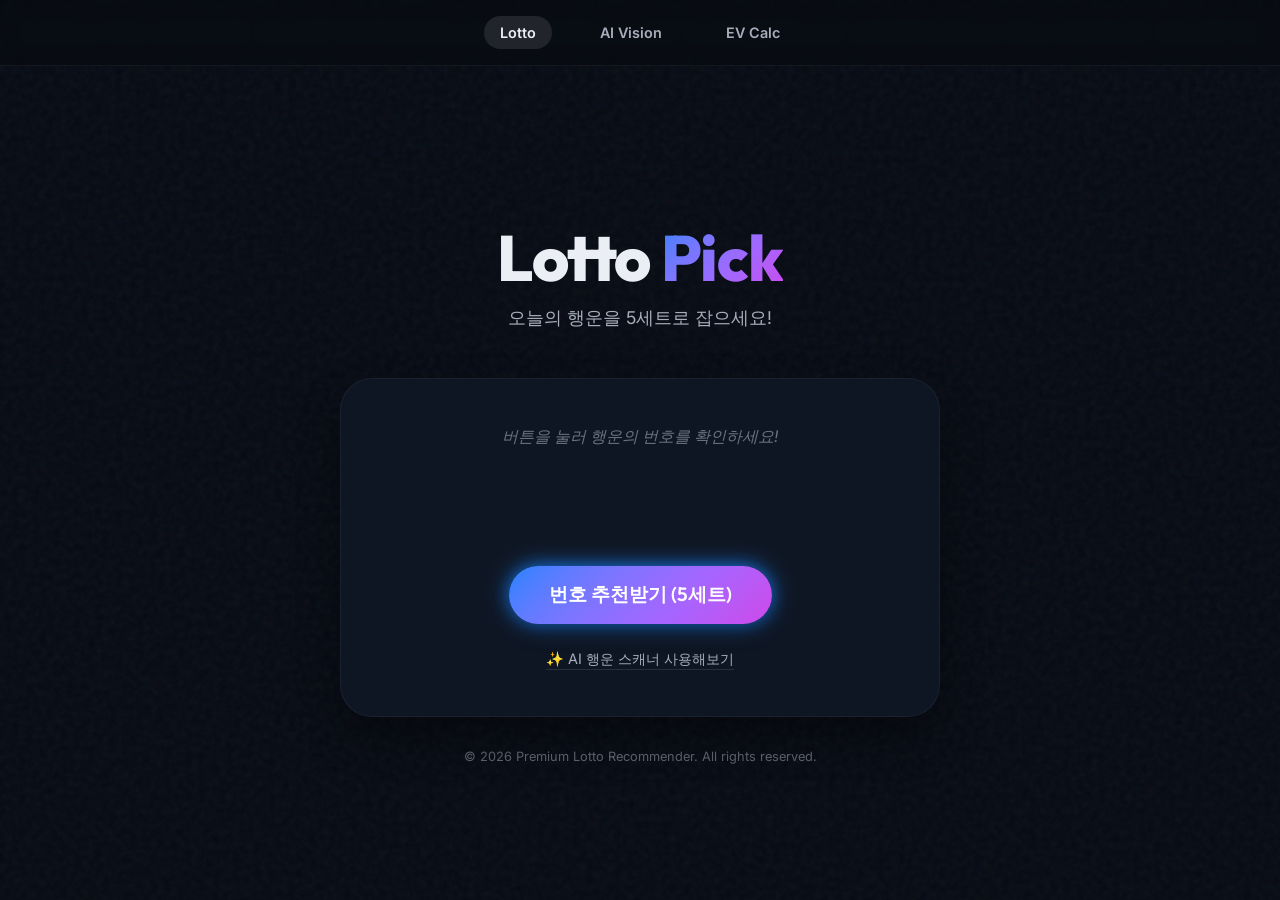
==== commit a702b88b: "Add AI Vision feature and fix mobile camera compatibility" ====
--- a/index.html
+++ b/index.html
@@ -31,6 +31,11 @@
             
             <div class="actions">
                 <button id="generate-btn" class="glow-button">번호 추천받기 (5세트)</button>
+                <div style="margin-top: 1.5rem;">
+                    <a href="ai_vision.html" style="text-decoration: none; font-size: 0.9rem; color: var(--text-secondary); border-bottom: 1px solid rgba(255,255,255,0.1); padding-bottom: 2px; transition: all 0.3s;">
+                        ✨ AI 행운 스캐너 사용해보기
+                    </a>
+                </div>
             </div>
         </section>
 
--- a/style.css
+++ b/style.css
@@ -372,6 +372,25 @@
   width: 100%;
 }
 
+.currency-input {
+  position: relative;
+  display: flex;
+  align-items: center;
+}
+
+.currency-symbol {
+  position: absolute;
+  left: 1rem;
+  color: var(--text-secondary);
+  font-weight: 600;
+}
+
+.currency-input input {
+  padding-left: 2rem !important;
+  text-align: left !important;
+  width: 100% !important;
+}
+
 .preset-group {
   display: flex;
   gap: 0.5rem;
@@ -484,6 +503,89 @@
 
 .highlight-stat .stat-value strong {
   color: var(--text-primary);
+}
+
+/* ToU Grid */
+.tou-grid {
+  display: grid;
+  grid-template-columns: repeat(2, 1fr);
+  gap: 1rem;
+  margin-top: 0.5rem;
+}
+
+.tou-item {
+  background: rgba(255, 255, 255, 0.03);
+  padding: 0.75rem;
+  border-radius: 12px;
+  border: 1px solid rgba(255, 255, 255, 0.05);
+}
+
+.tou-label {
+  display: block;
+  font-size: 0.75rem;
+  color: var(--text-secondary);
+  margin-bottom: 0.5rem;
+}
+
+.currency-input.small {
+  max-width: 100px;
+}
+
+.currency-input.small input {
+  padding: 0.4rem 0.5rem 0.4rem 1.8rem !important;
+  font-size: 0.9rem;
+}
+
+.input-hint {
+  font-size: 0.8rem;
+  color: var(--text-secondary);
+  margin-top: 0.5rem;
+  opacity: 0.6;
+}
+
+/* Smart Tip */
+.smart-tip {
+  background: rgba(var(--accent-color), 0.1);
+  border: 1px solid rgba(var(--accent-color), 0.2);
+  border-radius: 16px;
+  padding: 1rem;
+  margin-bottom: 2rem;
+  display: flex;
+  align-items: center;
+  gap: 1rem;
+  text-align: left;
+  animation: pulse 2s infinite ease-in-out;
+}
+
+.tip-icon {
+  font-size: 1.5rem;
+}
+
+#tip-text {
+  font-size: 0.9rem;
+  line-height: 1.4;
+  color: var(--text-primary);
+}
+
+#tip-text strong {
+  color: var(--accent-color);
+}
+
+@keyframes pulse {
+  0% { transform: scale(1); box-shadow: 0 0 0 0 rgba(var(--accent-color), 0.2); }
+  50% { transform: scale(1.02); box-shadow: 0 0 20px 0 rgba(var(--accent-color), 0.1); }
+  100% { transform: scale(1); box-shadow: 0 0 0 0 rgba(var(--accent-color), 0.2); }
+}
+
+#start-time-input {
+  width: 100%;
+  background: rgba(255, 255, 255, 0.05);
+  border: 1px solid rgba(255, 255, 255, 0.1);
+  color: var(--text-primary);
+  padding: 0.75rem;
+  border-radius: 12px;
+  font-family: var(--font-main);
+  font-size: 1rem;
 }
 
 @keyframes scan {
